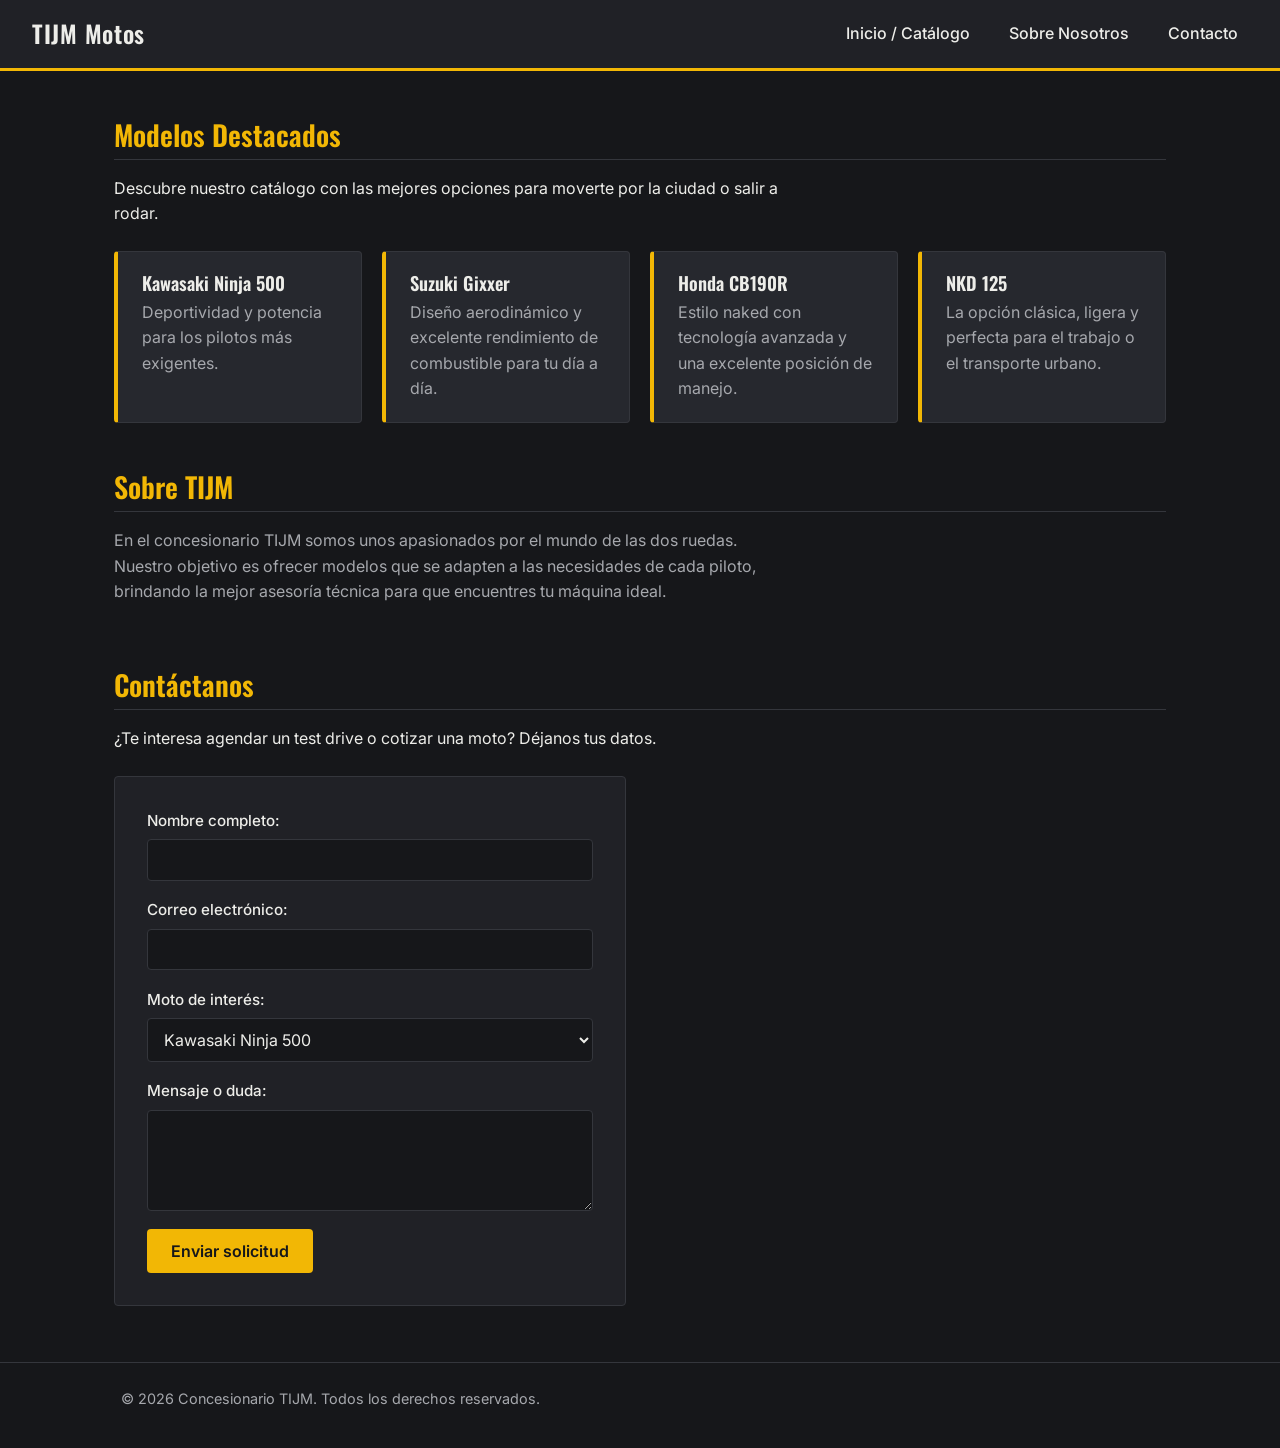
==== index.html @ cdb0226e "Rename pagina web.html to index.html" ====
<!DOCTYPE html>
<html lang="es">
<head>
    <meta charset="UTF-8">
    <meta name="viewport" content="width=device-width, initial-scale=1.0">
    <title>TIJM - Concesionario de Motos</title>
    <meta name="description" content="Concesionario TIJM: catálogo de motos, asesoría técnica y agendamiento de test drive.">
    <link rel="preconnect" href="https://fonts.googleapis.com">
    <link rel="preconnect" href="https://fonts.gstatic.com" crossorigin>
    <link href="https://fonts.googleapis.com/css2?family=Oswald:wght@500;600;700&family=Inter:wght@400;500;600&display=swap" rel="stylesheet">
    <!-- Hoja de estilos del sitio -->
    <link rel="stylesheet" href="estilos.css">
</head>
<body>

    <a class="skip-link" href="#inicio">Saltar al contenido principal</a>

    <!-- ENCABEZADO Y NAVEGACIÓN -->
    <header>
        <h1>TIJM Motos</h1>
        <nav aria-label="Navegación principal">
            <ul>
                <li><a href="#inicio">Inicio / Catálogo</a></li>
                <li><a href="#nosotros">Sobre Nosotros</a></li>
                <li><a href="#contacto">Contacto</a></li>
            </ul>
        </nav>
    </header>

    <main>

        <!-- SECCIÓN 1: INICIO / CATÁLOGO -->
        <section id="inicio">
            <h2>Modelos Destacados</h2>
            <p>Descubre nuestro catálogo con las mejores opciones para moverte por la ciudad o salir a rodar.</p>

            <!-- Se usa <article> para cada producto independiente, agrupados en un contenedor flex -->
            <div class="catalogo">
                <article>
                    <h3>Kawasaki Ninja 500</h3>
                    <p>Deportividad y potencia para los pilotos más exigentes.</p>
                </article>

                <article>
                    <h3>Suzuki Gixxer</h3>
                    <p>Diseño aerodinámico y excelente rendimiento de combustible para tu día a día.</p>
                </article>

                <article>
                    <h3>Honda CB190R</h3>
                    <p>Estilo naked con tecnología avanzada y una excelente posición de manejo.</p>
                </article>

                <article>
                    <h3>NKD 125</h3>
                    <p>La opción clásica, ligera y perfecta para el trabajo o el transporte urbano.</p>
                </article>
            </div>
        </section>

        <!-- SECCIÓN 2: SOBRE NOSOTROS -->
        <section id="nosotros">
            <h2>Sobre TIJM</h2>
            <p>En el concesionario TIJM somos unos apasionados por el mundo de las dos ruedas. Nuestro objetivo es ofrecer modelos que se adapten a las necesidades de cada piloto, brindando la mejor asesoría técnica para que encuentres tu máquina ideal.</p>
        </section>

        <!-- SECCIÓN 3: CONTACTO Y FORMULARIO ACCESIBLE -->
        <section id="contacto">
            <h2>Contáctanos</h2>
            <p>¿Te interesa agendar un test drive o cotizar una moto? Déjanos tus datos.</p>

            <form action="#" method="POST" novalidate>
                <div class="campo">
                    <label for="nombre">Nombre completo:</label>
                    <input type="text" id="nombre" name="nombre" autocomplete="name" required>
                </div>

                <div class="campo">
                    <label for="email">Correo electrónico:</label>
                    <input type="email" id="email" name="email" autocomplete="email" required>
                </div>

                <div class="campo">
                    <label for="modelo">Moto de interés:</label>
                    <select id="modelo" name="modelo">
                        <option value="ninja">Kawasaki Ninja 500</option>
                        <option value="gixxer">Suzuki Gixxer</option>
                        <option value="honda">Honda CB190R</option>
                        <option value="nkd">NKD 125</option>
                    </select>
                </div>

                <div class="campo">
                    <label for="mensaje">Mensaje o duda:</label>
                    <textarea id="mensaje" name="mensaje" rows="4" required></textarea>
                </div>

                <button type="submit">Enviar solicitud</button>
            </form>
        </section>

    </main>

    <!-- PIE DE PÁGINA -->
    <footer>
        <p>&copy; 2026 Concesionario TIJM. Todos los derechos reservados.</p>
    </footer>

</body>
</html>
---- estilos.css ----
/* =========================================================
   TIJM MOTOS — Hoja de estilos
   Tokens de diseño:
   - Fondo principal (carbón):        #16171A
   - Superficie / paneles:            #202126
   - Superficie de tarjetas:          #26282E
   - Borde sutil:                     #34363C
   - Texto principal:                 #EDEDE9
   - Texto atenuado:                  #A6A8AD
   - Acento (amarillo casco/pista):   #F2B705
   - Tipografía de títulos: "Oswald" (condensada, fuerte)
   - Tipografía de cuerpo: "Inter"
   ========================================================= */

:root {
    --color-fondo: #16171A;
    --color-superficie: #202126;
    --color-tarjeta: #26282E;
    --color-borde: #34363C;
    --color-texto: #EDEDE9;
    --color-texto-tenue: #A6A8AD;
    --color-acento: #F2B705;
    --color-acento-texto: #16171A; /* texto oscuro sobre fondo amarillo */

    --fuente-titulos: "Oswald", "Arial Narrow", sans-serif;
    --fuente-cuerpo: "Inter", system-ui, -apple-system, sans-serif;

    --radio-borde: 4px;
    --ancho-contenido: 1100px;
}

/* Respeta la preferencia de movimiento reducido del usuario */
@media (prefers-reduced-motion: reduce) {
    * {
        animation-duration: 0.01ms !important;
        animation-iteration-count: 1 !important;
        transition-duration: 0.01ms !important;
        scroll-behavior: auto !important;
    }
}

/* ---------- Reset básico ---------- */
*,
*::before,
*::after {
    box-sizing: border-box;
}

html {
    scroll-behavior: smooth;
}

body {
    margin: 0;
    background-color: var(--color-fondo);
    color: var(--color-texto);
    font-family: var(--fuente-cuerpo);
    line-height: 1.6;
    font-size: 16px;
}

h1, h2, h3 {
    font-family: var(--fuente-titulos);
    font-weight: 600;
    line-height: 1.15;
    margin: 0 0 0.5em;
}

p {
    margin: 0 0 1em;
    max-width: 68ch; /* líneas legibles, menos de 80 caracteres */
}

a {
    color: var(--color-acento);
    text-decoration: underline;
    text-underline-offset: 2px;
}

a:hover {
    text-decoration-thickness: 2px;
}

/* ---------- Foco visible accesible (no depende solo del color) ---------- */
a:focus-visible,
button:focus-visible,
input:focus-visible,
select:focus-visible,
textarea:focus-visible {
    outline: 3px solid var(--color-acento);
    outline-offset: 2px;
    border-radius: var(--radio-borde);
}

/* ---------- Enlace "saltar al contenido" ---------- */
.skip-link {
    position: absolute;
    left: -999px;
    top: 0;
    background: var(--color-acento);
    color: var(--color-acento-texto);
    padding: 0.75em 1.25em;
    font-family: var(--fuente-cuerpo);
    font-weight: 600;
    z-index: 100;
    text-decoration: none;
}

.skip-link:focus {
    left: 1em;
    top: 1em;
}

/* =========================================================
   ENCABEZADO Y NAVEGACIÓN
   Mobile-first: apilado en columna; se vuelve fila en tablet+
   ========================================================= */
header {
    display: flex;
    flex-direction: column;
    align-items: center;
    gap: 0.75rem;
    padding: 1.25rem 1.5rem;
    background-color: var(--color-superficie);
    border-bottom: 3px solid var(--color-acento);
    position: sticky;
    top: 0;
    z-index: 10;
}

header h1 {
    font-size: 1.5rem;
    letter-spacing: 0.03em;
    margin: 0;
}

nav ul {
    display: flex;
    flex-direction: column;
    align-items: center;
    list-style: none;
    margin: 0;
    padding: 0;
    gap: 0.5rem;
}

nav a {
    color: var(--color-texto);
    text-decoration: none;
    font-weight: 500;
    padding: 0.35rem 0.6rem;
    border-radius: var(--radio-borde);
}

nav a:hover,
nav a:focus-visible {
    color: var(--color-acento-texto);
    background-color: var(--color-acento);
    text-decoration: none;
}

/* =========================================================
   CONTENEDOR PRINCIPAL
   ========================================================= */
main {
    display: flex;
    flex-direction: column;
    gap: 3rem;
    max-width: var(--ancho-contenido);
    margin: 0 auto;
    padding: 2.5rem 1.5rem 3.5rem;
}

section h2 {
    font-size: 1.75rem;
    color: var(--color-acento);
    border-bottom: 1px solid var(--color-borde);
    padding-bottom: 0.5rem;
    margin-bottom: 1rem;
}

/* ---------- Catálogo (Flexbox) ---------- */
.catalogo {
    display: flex;
    flex-direction: column;
    gap: 1.25rem;
    margin-top: 1.5rem;
}

.catalogo article {
    flex: 1 1 100%;
    background-color: var(--color-tarjeta);
    border: 1px solid var(--color-borde);
    border-left: 4px solid var(--color-acento);
    border-radius: var(--radio-borde);
    padding: 1.25rem 1.5rem;
}

.catalogo article h3 {
    font-size: 1.15rem;
    margin-bottom: 0.4rem;
}

.catalogo article p {
    color: var(--color-texto-tenue);
    margin-bottom: 0;
    max-width: none;
}

/* ---------- Sección "Sobre TIJM" ---------- */
#nosotros p {
    color: var(--color-texto-tenue);
}

/* ---------- Formulario de contacto (Flexbox) ---------- */
#contacto form {
    display: flex;
    flex-direction: column;
    gap: 1.1rem;
    max-width: 32rem;
    margin-top: 1.5rem;
    background-color: var(--color-superficie);
    border: 1px solid var(--color-borde);
    border-radius: var(--radio-borde);
    padding: 1.5rem;
}

.campo {
    display: flex;
    flex-direction: column;
    gap: 0.4rem;
}

.campo label {
    font-weight: 500;
    font-size: 0.95rem;
}

input,
select,
textarea {
    font-family: var(--fuente-cuerpo);
    font-size: 1rem;
    color: var(--color-texto);
    background-color: var(--color-fondo);
    border: 1px solid var(--color-borde);
    border-radius: var(--radio-borde);
    padding: 0.6rem 0.75rem;
    width: 100%;
}

textarea {
    resize: vertical;
}

button[type="submit"] {
    align-self: flex-start;
    background-color: var(--color-acento);
    color: var(--color-acento-texto);
    border: none;
    border-radius: var(--radio-borde);
    padding: 0.75rem 1.5rem;
    font-family: var(--fuente-cuerpo);
    font-weight: 600;
    font-size: 1rem;
    cursor: pointer;
}

button[type="submit"]:hover {
    background-color: #ffd23f;
}

/* =========================================================
   PIE DE PÁGINA
   ========================================================= */
footer {
    text-align: center;
    padding: 1.5rem;
    color: var(--color-texto-tenue);
    border-top: 1px solid var(--color-borde);
    font-size: 0.9rem;
}

/* =========================================================
   BREAKPOINT 1 — TABLET (≥600px)
   ========================================================= */
@media (min-width: 600px) {
    header {
        flex-direction: row;
        justify-content: space-between;
        padding: 1.25rem 2rem;
    }

    nav ul {
        flex-direction: row;
        gap: 1.25rem;
    }

    .catalogo article {
        flex: 1 1 calc(50% - 1.25rem); /* 2 columnas */
    }
}

/* =========================================================
   BREAKPOINT 2 — ESCRITORIO (≥1024px)
   ========================================================= */
@media (min-width: 1024px) {
    main {
        padding-top: 3rem;
    }

    .catalogo {
        flex-direction: row;
        flex-wrap: wrap;
    }

    .catalogo article {
        flex: 1 1 calc(25% - 1.25rem); /* 4 columnas */
    }

    #contacto form {
        padding: 2rem;
    }
}
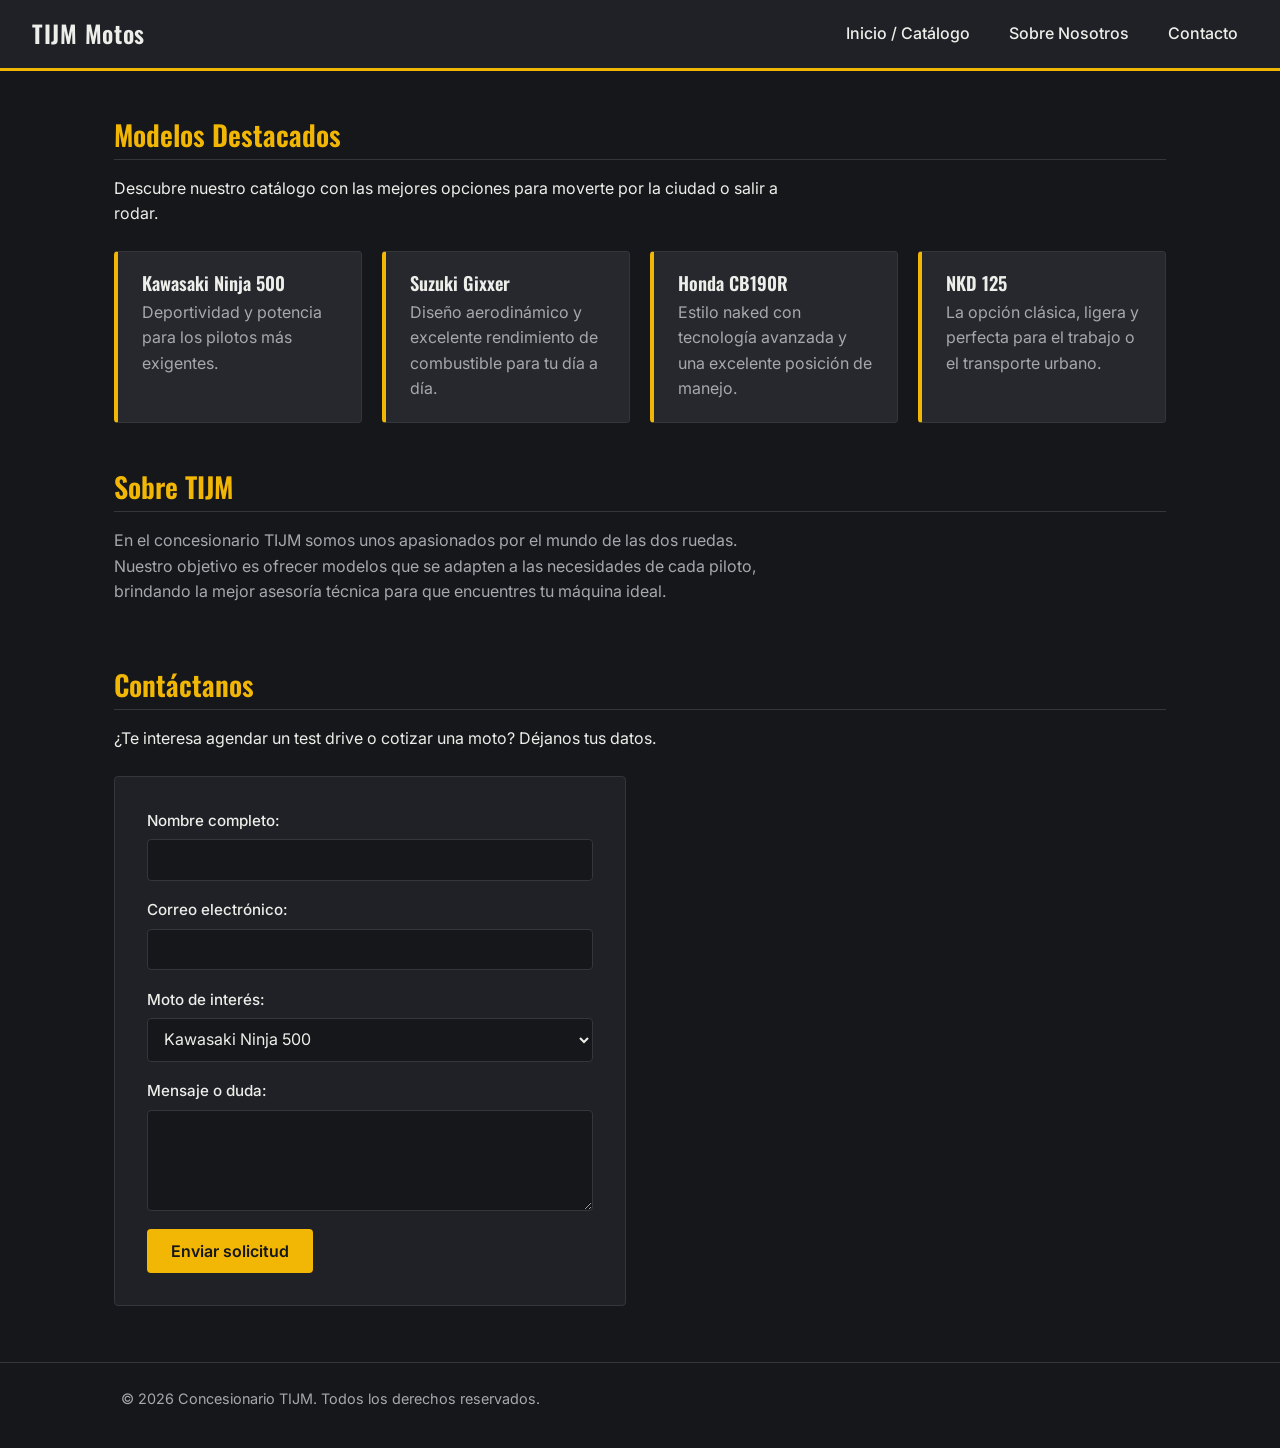
==== commit e152a803: "Update index.html" ====
--- a/index.html
+++ b/index.html
@@ -8,7 +8,6 @@
     <link rel="preconnect" href="https://fonts.googleapis.com">
     <link rel="preconnect" href="https://fonts.gstatic.com" crossorigin>
     <link href="https://fonts.googleapis.com/css2?family=Oswald:wght@500;600;700&family=Inter:wght@400;500;600&display=swap" rel="stylesheet">
-    <!-- Hoja de estilos del sitio -->
     <link rel="stylesheet" href="estilos.css">
 </head>
 <body>
--- a/estilos.css
+++ b/estilos.css
@@ -1,17 +1,3 @@
-/* =========================================================
-   TIJM MOTOS — Hoja de estilos
-   Tokens de diseño:
-   - Fondo principal (carbón):        #16171A
-   - Superficie / paneles:            #202126
-   - Superficie de tarjetas:          #26282E
-   - Borde sutil:                     #34363C
-   - Texto principal:                 #EDEDE9
-   - Texto atenuado:                  #A6A8AD
-   - Acento (amarillo casco/pista):   #F2B705
-   - Tipografía de títulos: "Oswald" (condensada, fuerte)
-   - Tipografía de cuerpo: "Inter"
-   ========================================================= */
-
 :root {
     --color-fondo: #16171A;
     --color-superficie: #202126;
@@ -39,7 +25,7 @@
     }
 }
 
-/* ---------- Reset básico ---------- */
+/* Reset básico */
 *,
 *::before,
 *::after {
@@ -81,7 +67,7 @@
     text-decoration-thickness: 2px;
 }
 
-/* ---------- Foco visible accesible (no depende solo del color) ---------- */
+/* Foco visible accesible (no depende solo del color) */
 a:focus-visible,
 button:focus-visible,
 input:focus-visible,
@@ -92,7 +78,7 @@
     border-radius: var(--radio-borde);
 }
 
-/* ---------- Enlace "saltar al contenido" ---------- */
+/* Enlace "saltar al contenido" */
 .skip-link {
     position: absolute;
     left: -999px;
@@ -111,10 +97,10 @@
     top: 1em;
 }
 
-/* =========================================================
+/*
    ENCABEZADO Y NAVEGACIÓN
    Mobile-first: apilado en columna; se vuelve fila en tablet+
-   ========================================================= */
+*/
 header {
     display: flex;
     flex-direction: column;
@@ -159,9 +145,9 @@
     text-decoration: none;
 }
 
-/* =========================================================
+/* 
    CONTENEDOR PRINCIPAL
-   ========================================================= */
+*/
 main {
     display: flex;
     flex-direction: column;
@@ -179,7 +165,7 @@
     margin-bottom: 1rem;
 }
 
-/* ---------- Catálogo (Flexbox) ---------- */
+/* Catálogo (Flexbox) */
 .catalogo {
     display: flex;
     flex-direction: column;
@@ -207,12 +193,12 @@
     max-width: none;
 }
 
-/* ---------- Sección "Sobre TIJM" ---------- */
+/* Sección "Sobre TIJM" */
 #nosotros p {
     color: var(--color-texto-tenue);
 }
 
-/* ---------- Formulario de contacto (Flexbox) ---------- */
+/* Formulario de contacto (Flexbox) */
 #contacto form {
     display: flex;
     flex-direction: column;
@@ -270,9 +256,9 @@
     background-color: #ffd23f;
 }
 
-/* =========================================================
+/*
    PIE DE PÁGINA
-   ========================================================= */
+ */
 footer {
     text-align: center;
     padding: 1.5rem;
@@ -281,9 +267,9 @@
     font-size: 0.9rem;
 }
 
-/* =========================================================
+/* 
    BREAKPOINT 1 — TABLET (≥600px)
-   ========================================================= */
+*/
 @media (min-width: 600px) {
     header {
         flex-direction: row;
@@ -301,9 +287,9 @@
     }
 }
 
-/* =========================================================
+/*
    BREAKPOINT 2 — ESCRITORIO (≥1024px)
-   ========================================================= */
+*/
 @media (min-width: 1024px) {
     main {
         padding-top: 3rem;
@@ -321,4 +307,4 @@
     #contacto form {
         padding: 2rem;
     }
-}+}
